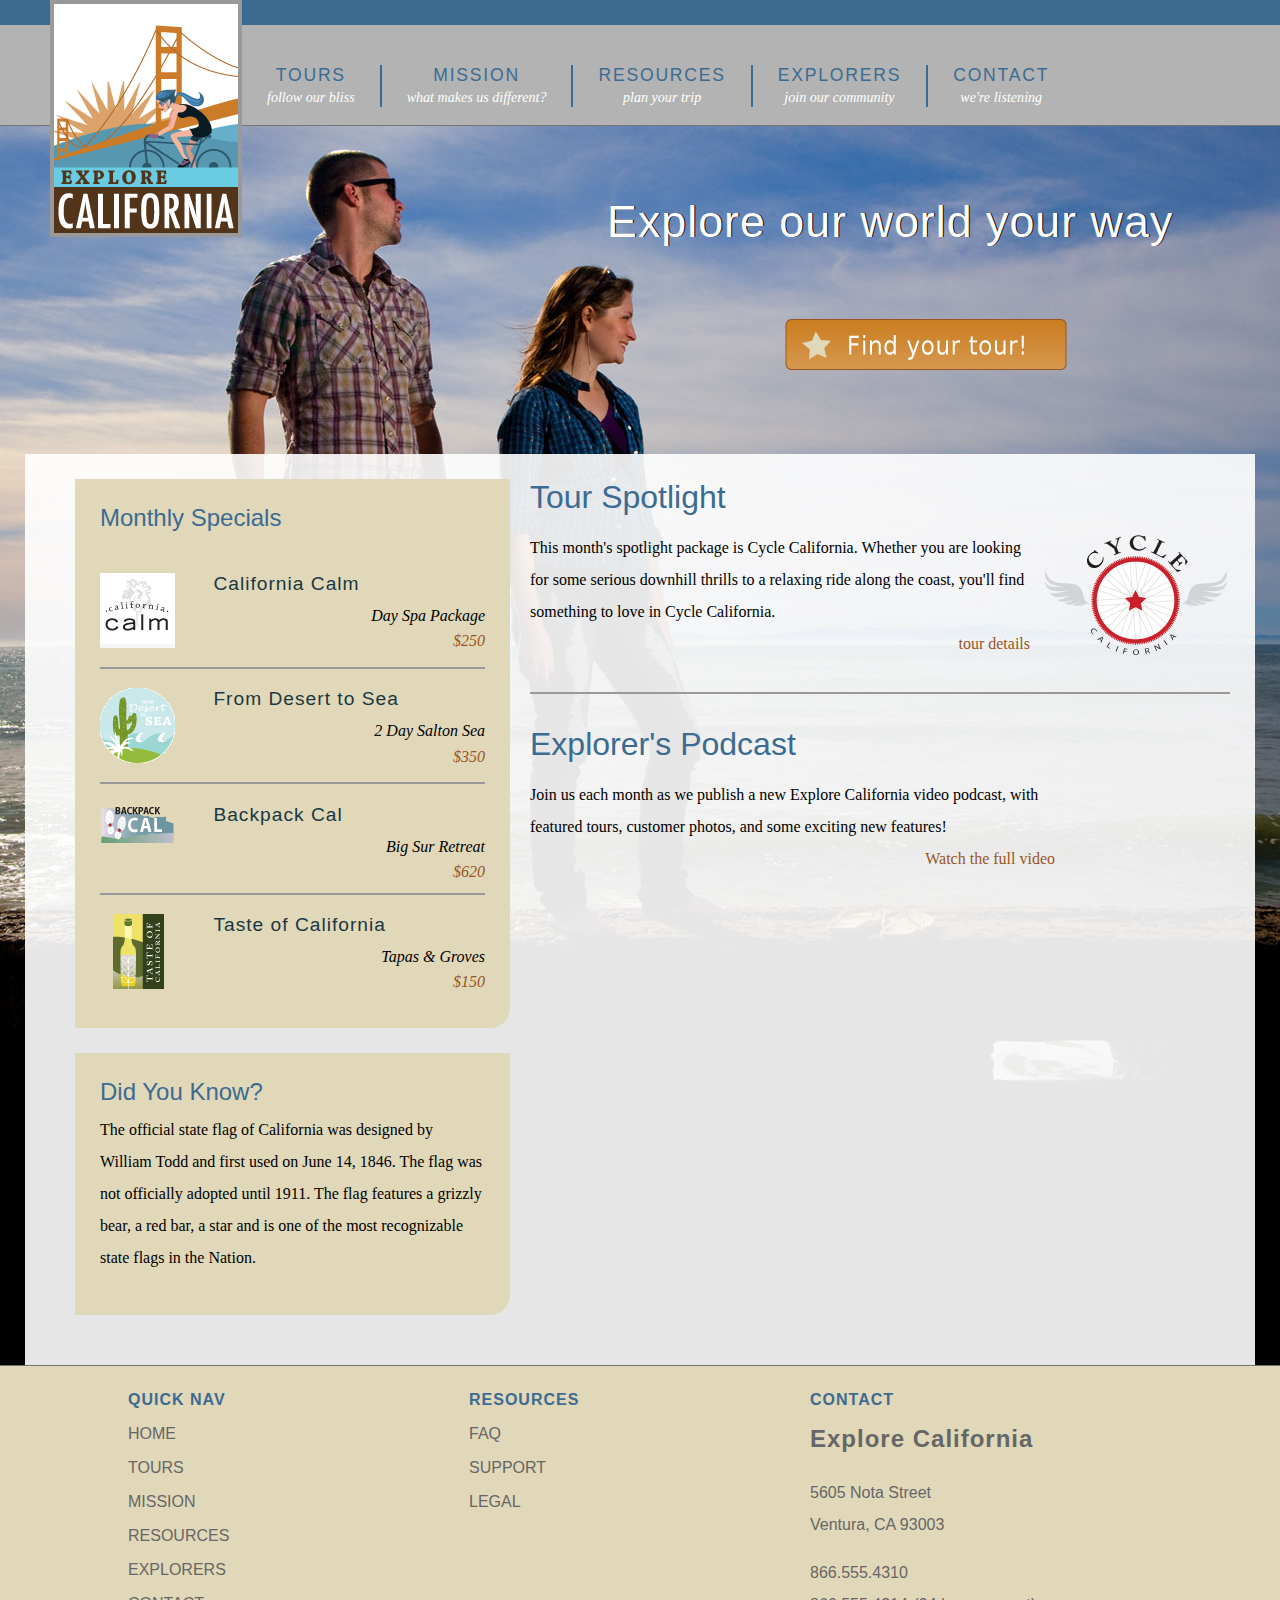
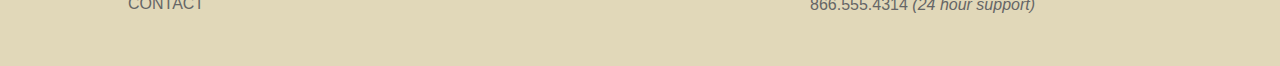
==== index.html @ f0773815 "First commit" ====
<!doctype html>
<html lang="en">
  <head>
    <meta charset="utf-8">
    <title>Welcome to Explore California</title>
    <link href="assets/stylesheets/main.css" rel="stylesheet" type="text/css" media="all">
    <script src="assets/javascripts/jquery-3.4.0.min.js"></script>
    <script src="assets/javascripts/menus.js"></script>
  </head>
  <body id="home">
    <div id="wrapper">

      <div id="mainHeader">
        <a href="index.html" title="home" class="logo">
          <div id="logo">
            <h1>Explore California</h1>
          </div>
        </a>
        <div id="siteNav">
          <h1>Where do you want to go?</h1>
          <ul>
            <li><a href="tours.html" title="Our tours">Tours <br /><span class="tagline">follow our bliss</span></a>
              <ul>
                <li><a href="tours.html" title="Our tours">All Tours</a></li>
                <li><a href="tours.html" title="find tours">Tours by Activity</a></li>
                <li><a href="tours.html" title="find tours">Tours by Region</a></li>
                <li><a href="tours.html" title="find tours">Tour Finder</a></li>
              </ul>
            </li>
            <li><a href="mission.html" title="What we believe">Mission <br /><span class="tagline">what makes us different?</span></a></li>
            <li><a href="resources.html" title="planning resources">Resources <br /><span class="tagline">plan your trip</span></a>
              <ul>
                <li><a href="resources/faq.html" title="Got questions?">Tour FAQs</a></li>
                <li><a href="resources/additional_resources.html" title="additional resources">Tour Information</a></li>
                <li><a href="resources/terms.html" title="terms and conditions">Site Terms</a></li>
              </ul>
            </li>
            <li><a href="explorers.html" title="Our community">Explorers <br /><span class="tagline">join our community</span></a>
              <ul>
                <li><a href="explorers/join.html" title="join our community">Join the Explorers</a></li>
                <li><a href="blog/index.html" title="read our blog!">Read our Blog</a></li>
                <li><a href="explorers/gallery.html" title="contributor photos">Tour Photos</a></li>
                <li><a href="explorers/video.html" title="check out our podcast">Video podcast</a></li>
              </ul>
            </li>
            <li><a href="contact.html" title="contact us">Contact <br /><span class="tagline">we're listening</span></a>
              <ul>
                <li><a href="support.html" title="need help?">Support</a></li>
              </ul>
            </li>
          </ul>
        </div>
      </div>

      <div id="actionCall">
        <h1>Explore our world your way</h1>
        <a href="tours.html" title="Find your tour!"><h2>Find your tour</h2></a>
      </div>

      <div id="contentWrapper">
        <div id="mainContent">
          <div id="mainArticle"> 
            <h1>Tour Spotlight</h1>
            <p class="spotlight">This month's spotlight package is Cycle California. Whether you are looking for some serious downhill thrills to a relaxing ride along the coast, you'll find something to love in Cycle California.<br /> <span class="accent"><a href="tours_cycle.html" title="Cycle California">tour details</a></span></p>
            
            <h1>Explorer's Podcast</h1>
            <p class="videoText">Join us each month as we publish a new Explore California video podcast, with featured tours, customer photos, and some exciting new features!<span class="accent"><a href="explorers/video.html" title="Video Podcast">Watch the full video</a></span></p>
          </div>
        </div>
        
        <div id="secondaryContent">
          <div id="specials" class="callOut">
            <h1>Monthly Specials</h1>
            <h2 class="top"><img src="assets/images/calm_bug.gif" alt="California Calm" width="75" height="75" />California Calm</h2>
            <p>Day Spa Package <br />
              <a href="tours/tour_detail_cycle.html">$250</a></p>
            <h2><img src="assets/images/desert_bug.gif" alt="From desert to sea" width="75" height="75" />From Desert to Sea</h2>
            <p>2 Day Salton Sea <br />
              <a href="tours/tour_detail_cycle.html">$350</a></p>
            <h2><img src="assets/images/backpack_bug.gif" alt="Backpack Cal" width="75" height="41" />Backpack Cal</h2>
            <p>Big Sur Retreat <br />
              <a href="tours/tour_detail_cycle.html">$620</a></p>
            <h2><img src="assets/images/taste_bug.gif" alt="Taste of California" width="75" height="75" />Taste of California</h2>
            <p>Tapas &amp; Groves <br />
              <a href="tours/tour_detail_taste.html">$150</a></p>
          </div>
        
          <div id="trivia" class="callOut">
            <h1>Did You Know?</h1>
            <p>The official state flag of California was designed by William Todd and first used on June 14, 1846. The flag was not officially adopted until 1911. The flag features a grizzly bear, a red bar, a star and is one of the most recognizable state flags in the Nation.</p>
          </div>
        </div>
      </div>
  
      <div id="pageFooter">
        <div id="quickLinks">
          <h1>Quick Nav</h1>
          <ul id="quickNav">
            <li><a href="index.html" title="Our home page">Home</a></li>
            <li><a href="tours.html" title="Explore our tours">Tours</a></li>
            <li><a href="mission.html" title="What we think">Mission</a></li>
            <li><a href="resources.html" title="Guidance and planning">Resources</a></li>
            <li><a href="explorers.html" title="Join our community">Explorers</a></li>
            <li><a href="contact.html" title="Contact and support">Contact</a></li>
          </ul>
        </div>
        <div id="footerResources">
          <h1>Resources</h1>
          <ul id="quickNav">
            <li><a href="resources/faq.html" title="Our home page">FAQ</a></li>
            <li><a href="support.html" title="Need help?">Support</a></li>
            <li><a href="resources/legal.html" title="The fine print">Legal</a></li>
          </ul>
        </div>
        <div id="companyInfo">
          <h1>Contact</h1>
          <h2>Explore California</h2>
          <p>5605 Nota Street<br />
            Ventura, CA 93003</p>
          <p>866.555.4310<br />866.555.4314 <em>(24 hour support)</em></p>
        </div>
      </div>
    </div>
  </body>
</html>
---- assets/stylesheets/main.css ----
@charset "UTF-8";

/*
Stylesheet for Explore California

©2019 LinkedIn Learning
This style sheet may be reused for personal education only
any reuse, educational or otherwise, without the expressed 
consent of LinkedIn Learning is prohibited.
*/

/* -------- color guide ----------
#3c6b92 : main blue
#6acce2 : light blue
#2c566a : teal accent
#193742 : dark blue
#e1d8b9 : sand accent
#cb7d20 : orange accent
#51341a : brown
#995522 : dark orange (used for links or high contrast accents)
#cb202a : red accent (this color does not encode well, use only for small accents)
#896287 : purple
*/

/* to jump to a specific section search for the unique character pair at the front of each TOC section 
  <<<tip, highlight the special character and use the shortcut for Find Selection Cntr/Cmd + Shift + G >> */
  
  /* ----- Style sheet TOC ----------------
      ^1 Global constants
    ^2 Global classes
    ^3 Home page layout
    ^4 Base Layout styles
    ^5 Region detail styles
      ^5a Header
      ^5b Navigation
      ^5c Main Content
        ^5d data tables
        ^5e spotlight region
        ^5f forms
      ^5g Secondary Content
      ^5h Footer
*/


/* ^1 --------------------------- global constants -------------------------*/
/*limited reset*/
html, body, div, h1, h2, h3, h4, h5, h6, p, blockquote, address, span, em, strong, img, ol, ul, li {
  margin: 0;
  padding: 0;
  border: 0;
}

a:link, a:visited {
  color: #952;
  text-decoration: none;
}
a:hover, a:active {
  color: #cb7d20;
  border-bottom: 1px dashed #cb7d20;
}
p + h1 {
  margin-top: 1em;
  padding-top: 1em;
  border-top: 2px solid #999;
}
p {
  font-size: 1em;
  line-height: 2;
  margin: 0 0 1em;
}

body {
  font: 100% Georgia, "Times New Roman", Times, serif;
  background: #3C6B92;
}

/* ^2 ------ global classes -------- */
.clear {
  clear: both;
}
span.accent {
  display: block;
  text-align: right;
}
#mainContent img.articleImage {
  display: block;
  margin: 1em 0;
}
.callOut {
  background: #e1d8b9;
  padding: 25px;
  margin-bottom: 25px;
  border-top-left-radius: 0px;
  border-top-right-radius: 0px;
  border-bottom-right-radius: 20px;
  border-bottom-left-radius: 0px;
  width: 385px;
}
/* ^3 ------------- home page specfic layout styles ----------- */
#home #wrapper {
  background: #000 url(../images/home_page_back.jpg) no-repeat 0 100px;
}
#actionCall {
  height: 328px;
  clear: both;
  border-top: 1px solid #757575;
}
#actionCall h1{
  font: normal 2.8em Helvetica, Arial, sans-serif;
  color: #fff;
  text-shadow: 1px 0px 0px #000;
  margin: 70px 0 0 607px;
  letter-spacing:1px;
}
#actionCall a:link, #actionCall a:visited{
  border: none;
  width: 285px;
  height: 55px;
  background: url(../images/tour_badge.png) no-repeat;
  display:block;
  margin: 70px 0 0 783px;
}
#actionCall a:hover, #actionCall a:active{
  background-position: left bottom;
}
#actionCall h2{
  text-indent:-1000em;
}
#home #contentWrapper{
  margin: 0 25px;
  padding: 25px;
  background: #fff;
  background: rgba(255,255,255, 0.9);
  float: left;
  width: 1180px;
}
#home #mainContent {
  float: right;
  width: 700px;
  padding-right: 0;
  margin-right: 0;
}
#home #secondaryContent {
  float: left;
  width: 400px;
  margin-top: 0;
}
#home #mainContent h1, #home #secondaryContent h1 {
  margin: 1em 0 .5em;
  padding-top: 2em;
  border-top: 2px solid #999;
}
#home #mainContent h1:first-child, #home #secondaryContent h1:first-child {
  border: none;
  padding-top: 0;
  margin: 0 0 .25em;
}
#home #mainContent p + h1 {
  margin-top: 1em;
  padding-top: 1em;
  border-top: 2px solid #999;
}
#home #mainContent p {
  font-size: 1em;
  line-height: 2;
  margin: 1em 0;
}
#home #mainContent p.spotlight{
  padding-right: 200px;
  background: url(../images/cycle_logo.png) no-repeat top right;
}
#home video {
  margin: 1em 0;
}
#home p.videoText {
  width: 525px;
}
/* ^4 --------------------- base layout styles ------------------- */
#wrapper {
   position: relative;
  padding: 0;
  width: 1280px;
  margin: 25px auto 0;
  background: #fff;
  text-align: left;
  z-index: 1; /*fix for IE menu issues*/
}
#mainHeader {
  position: relative;
  float: left;
  z-index: 2; /*fix for IE menu issues*/
}
#mainContent {
  float: right;
  width: 740px;
  margin-right: 25px;
  overflow: hidden;
}
#secondaryContent {
  float: left;
  margin-top: 150px;
  width: 440px;
  padding-left: 25px;
}
#pageFooter {
  background: #e1d8b9;
  clear:both;
  overflow: auto;
  border-top: 1px solid #757575;
  height: 300px;
  width: 100%;
}
/* ^5----------------------- region-detail styles ------------------------ */
/*  header  ^5a*/

#mainHeader a.logo:hover {
  border: none;
}
#mainHeader a.logo{
  width: 192px;
  height: 237px;
  display: block;
  background: url(../images/logo.gif) no-repeat;
  position: absolute;
  top: -25px;
  left: 50px;
  text-indent: -1000em;
  z-index: 2000;
}

/* navigation ^5b*/
#siteNav h1 {
  display: none;
}
#siteNav ul {
  list-style: none;
  padding:0;
  margin:0;
  float: left;
}
#siteNav > ul {
  height: 100px;
  background-color: #b3b3b3;
  width: 1038px; /*add padding-left for total width*/
  padding-left: 242px; /*allow logo to clear*/
}
#siteNav ul > li {
  float: left;
  margin:2.5em 0 0;
  padding: 0;
  position: relative;
}
#siteNav li a:link, #siteNav li a:visited{
  display: block;
  padding: 0 25px;
  border-right: 2px solid #3c6b92;
  font: 1.1em Helvetica, Arial, sans-serif;
  text-transform: uppercase;
  color: #3c6b92;
  text-align: center;
  letter-spacing: .1em;
}
#siteNav li a.current, #siteNav li a.current:hover {
  color: #fff;
  cursor: default;
}
#siteNav li a:hover, #siteNav li a:active{
  color: #fff;
  border-bottom: none;
}
#siteNav li a:link span.tagline, #siteNav li a:visited span.tagline{
  font: italic .8em Georgia, "Times New Roman", Times, serif;
  color: #fff;
  text-transform: none;
  padding-top: .5em;
  letter-spacing: 0;
}
#siteNav li:last-child a{
  border-right: none;
}
#siteNav li ul {
  position: absolute;
  top: 30px;
  left: auto;
  display: none;
  box-shadow: 2px 2px 5px #333;
  border-top-left-radius: 0px;
  border-top-right-radius: 0px;
  border-bottom-right-radius: 10px;
  border-bottom-left-radius: 10px; 
  width: 100%;
  background: #fff;
}
.no-js #siteNav li:hover ul, .no-js #siteNav li ul:hover{
  display: block;
}
#siteNav li ul li {
  float:none;
  padding: 0;
  margin:0;
}
#siteNav li ul a:link, #siteNav li ul a:visited {
  font:normal .7em Helvetica, Arial, sans-serif;
  line-height: 2.5em;
  text-align: center;
  color: #3c6b92;
  padding: 0 1em;
  display:block;
  border-right: none;
  letter-spacing: 0;
  border-bottom: 1px solid #3c6b92;
}
#siteNav li ul a:hover, #siteNav li ul a:active {
  color: #fff;
  background: #3c6b92;
}
/* mainContent ^5c */
#mainContent #contentHeader {
  margin-bottom: 6em;
}
/* keep headlines the same when crumbs are present */
#wrapper #mainContent div.hasCrumbs {
  margin-bottom: 4em;
}
#mainContent #contentHeader h1 {
  font: normal 1.2em Helvetica, Helvetica, Arial, sans-serif;
  padding-bottom: .1em;
  letter-spacing: 1px;
  border-bottom: 2px solid #3c6b92;
  color: #3c6b92;
  margin-top: 1.6em;
}
#mainContent #contentHeader #subLinks {
  display: none;
}
#mainContent h2{
  font: normal 1.4em Helvetica, Helvetica, Arial, sans-serif;
  color: #3c6b92;
  margin: 1em 0 0;
}
#mainContent h3{
  font: bold 1.2em Helvetica, Helvetica, Arial, sans-serif;
  color: #3c6b92;
  margin: 1em 0 0;
}
#mainContent #mainArticle {
  margin-bottom: 50px;
  float: left;
}
#mainContent #mainArticle pre {
  font-family: "Lucida Sans Unicode", "Lucida Grande", sans-serif;
  font-size: .9em;
  padding: 25px;
  background: #eee;
  border: 1px solid #ccc;
  margin-left: 25px;
  border-top-left-radius: 0px;
  border-top-right-radius: 0px;
  border-bottom-right-radius: 20px;
  border-bottom-left-radius: 0px;
  display: block;
}
#mainContent #mainArticle .multiCol {
  column-count: 2;
  column-gap: 25px;
}
#mainContent #mainArticle h1{
  font: normal 2em Helvetica, Arial, sans-serif;
  color: #3c6b92;
  margin: 1.2em 0 .2em;
}
#mainContent #mainArticle #supportOptions h2{
  font: normal 1.4em Helvetica, Arial, sans-serif;
  color: #2c566a;
}
#mainContent #mainArticle h2 span.tourCost {
  font-size: .8em;
  color: #666;
  font-style: italic;
  margin-top: .5em;
  display: block;
  border-bottom: 1px solid #666;
  padding-bottom: .25em;
  margin-bottom: 1em;
}
#mainContent #mainArticle ul {
  list-style: none;
  margin: 1em 0;
  padding: 0;
}
#mainContent #mainArticle ul ul{
  margin: 1.4em 0 1em 0;
}
#mainContent #mainArticle li {
  margin: 0 0 1.2em 2.4em;
  padding: 0 0 0 24px;
  background: url(../images/star_bullet.gif) no-repeat 0 2px;
  font-size: 1em;
  color: #51341a;
}
#mainContent #mainArticle li li{
  font-size: 100%;
  margin-bottom: .7em;
}
#mainContent #mainArticle ul.faqNav{
  column-count: 3;
  column-gap: 16px;
  padding: 0;
  width: 650px;
}
#mainContent #mainArticle ul.faqNav li{
  background: none;
  padding: 0;
  font-size: .8em;
}
#mainContent #mainArticle ul.faqNav a{
  background: #cb7d20;
  padding: 5px;
  font-family: Helvetica, Arial, sans-serif;
  color: #fff;
  width: 100%;
  display: block;
  text-align: center;
}
#mainContent #mainArticle ul.faqNav a:hover{
  background: #952;
  border: none;
}
#mainContent div.tourDescription {
  border-top: 2px solid #2c566a;
  float: left;
  clear: left;
  padding: 10px 0;
  margin-bottom: 15px;
}
#mainContent .tourDescription h2 {
  font-size: 1.6em;
  color: #193742;
  font-weight: bold;
  margin-bottom: .5em;
  clear: right;
}
#mainContent .tourDescription h3.price {
  font-size: 1.2em;
  font-family: Georgia, "Times New Roman", Times, serif;
  color: #666;
  font-weight: normal;
  font-style: italic;
  text-align: right;
  clear: right;
  margin: -1.6em 0 1em;
}
#mainContent .tourDescription p {
  font-size: .9em;
  line-height: 2;
}
#mainContent .tourDescription span.option {
  font-weight: bold;
  text-align: right;
  display:block;
}
#mainContent .tourDescription img {
  float: left;
  padding: 10px 10px 10px 0;
}
#mainContent .tourDescription a.more {
  display:block;
  float: right;
  width: 95px;
  height: 30px;
  background: url(../images/more_bug.gif) no-repeat left top;
  text-indent: -1000em;
  margin: 15px 0 0 15px;
}
#mainContent a.book {
  display:block;
  float: right;
  width: 95px;
  height: 30px;
  background: url(../images/book_bug.gif) no-repeat left top;
  text-indent: -1000em;
  margin: 15px 0 0 15px;
}
#mainContent a.detail {
  float: left;
}
#mainContent .tourDescription a.more:hover,#mainContent a.book:hover{
  background-position: right top;
  border: none;
}
#mainContent #mainArticle dl.faq {
  margin-bottom: 1em;
  padding-bottom: 1em;
  border-bottom: 1px solid #999;
}
#mainContent #mainArticle dl.faq dt {
  font: normal bold .9em Helvetica, Arial, sans-serif;
  padding: 0;
  margin: 1em 0 .5em;
  color: #333;
  letter-spacing: 1px;
}
#mainContent #mainArticle dl.faq dd {
  font-size: .9em;
  line-height: 1.4;
  color: #333;
  text-align: justify;
  margin: 0;
  padding: 0 0 0 2em;
}
#mainContent #mainArticle p a.top {
  text-align: right;
  padding-left: 30px;
  background: url(../images/return_top.gif) no-repeat;
  line-height: 20px;
  float: right;
}
#mainContent #mainArticle p a.top:hover {
  border: none;
  color: #333;
}
/* data tables ^5d */
/*simple tables*/
#mainContent table.simple {
  width: 90%;
  background: #c3cebc;
  border: none;
  margin: 1em 0 1em;
  border: 1px solid #666;
  border-collapse: collapse;
}
#mainContent table.small {
  width: 60%;
  border: none;
  margin: 1em 0 1em;
}
#mainContent table.simple thead{
  background: #555;
  border-bottom: 1px solid #000;
}
#mainContent table.simple thead th{
  font-size: .8em;
  font-weight: normal;
  text-align: left;
  padding: 0 10px;
  line-height: 2.6em;
  color: #fff;
}
#mainContent table.simple caption {
  text-transform: uppercase;
  font-weight: bold;
  font-size: 1.2em;
  text-align: left;
  font-family: Helvetica, Arial, sans-serif;
}
#mainContent table.simple caption time {
  font-size: .6em;
  font-style: italic;
  text-align: right;
  text-transform: lowercase;
  position: relative;
  right: 0;
  top: -1.4em;
  display: block;
}

#mainContent table.simple th, #mainContent table.simple td {
  font-family: Helvetica, Helvetica, Arial, sans-serif;
  font-size: .8em;
  padding-left: 1em;
  text-align: left;
  line-height: 3;
}
#mainContent table.simple td {
  border: 1px solid #666;
}
#mainContent table.small td {
  border: none;
}
#mainContent table.simple tr:nth-child(odd) {
  background: #e1d8b9;
}
/*complex tables*/
#mainContent table.complex {
  width: 95%;
  margin: 1em auto 1em;
  font-family: Helvetica, Helvetica, Arial, sans-serif;
  font-size: 0.9em;
  border-collapse: collapse;
  border: 1px solid #333;
  background: #e1d8b9;
}
#mainContent table.complex caption {
  text-transform: uppercase;
  font-weight: bold;
  font-size: 1.2em;
  text-align: left;
  font-family: Helvetica, Arial, sans-serif;
}
#mainContent table.complex th{
  font-size: 1em;
  font-weight: normal;
  text-align: left;
  padding: 0 10px;
  line-height: 2.6em;
  color: #FFF;
  background: #555;
  border-bottom: 1px solid #000;
}
#mainContent table.complex thead {
  background: url(../images/thead_back.gif) repeat-x left top;
  height: 40px;
}
#mainContent table.complex thead th {
  background: none;
  color: #000;
  text-align:left;
  border: 1px solid #333;
}
#mainContent table.complex td {
  padding: 0 10px;
  border: 1px solid #333;
  font-size: .8em;
}

#mainContent #trailType, #mainContent #trailPath, #mainContent #trailRating {
  background: #fff;
}
/* form styling ^5f */
#mainContent #mainArticle form p {
  color: #193742;
  margin: 0 0 20px 20px;
}
#mainContent #mainArticle form p.subHead {
  margin: 0 0 0 20px;
  clear: both;
}
#mainContent #mainArticle form label.subHead {
  display: block;
  float: none;
  margin: 0;
  width: auto;
}
#mainContent form {
  font: normal .9em Arial, Helvetica, sans-serif;
  color: #193742;
}
#mainContent fieldset {
  padding: 40px 20px 20px 20px;
  margin: 0 0 2em;
  background-color: #e1d8b9;
  width: 650px;
  border: none;
  position: relative;
  border-top-left-radius: 20px;
  border-top-right-radius: 0px;
  border-bottom-right-radius: 0px;
  border-bottom-left-radius: 0px;
}
#mainContent fieldset legend {
  padding: 0;
  margin: 0;
  color: #51341a;
}
#mainContent legend strong {
  position: absolute;
  margin-left: 20px;
  margin-top: 10px;
  font-size: 1.2em;
}
#mainContent input[type="text"], #mainContent input[type="email"],#mainContent input[type="password"],#mainContent input[type="tel"],#mainContent input[type="url"]{
  width: 350px;
  padding-right: 25px;
}
#mainContent textarea {
  width: 500px;
  height: 150px;
}
#mainContent form label{
  width: 80px;
  float: left;
  clear: left;
  margin-right: .50em;
}
#mainContent form label.inline {
  width: auto;
  float: none;
}

#mainContent #mainArticle form ol{
  list-style:none;
  margin: 0;
  padding: 0;
}
#mainContent #mainArticle form li {
  background: none;
  margin: 0;
  padding: 0;
}
#mainContent form input[required]{
  border-right: 4px solid #cb202a;
}
/*contact form*/
#mainContent form#frmContact .col1 {
  float: left;
  padding-left: 20px;
  margin-right: 20px;
  width: 160px;
  margin-bottom: 1em;
}
#mainContent form#frmContact .col2, #mainContent form#frmContact .col3 {
  float: left;
  margin-right: 20px;
  width: 170px;
}
#mainContent form#frmContact div p {
  margin: 0 0 .5em 0;
}
#mainContent form#frmContact div label {
  font-size: .9em;
  display: inline;
  float: none;
}
/* secondaryContent ^5g */
#secondaryContent h1 {
  font: normal 1.5em Helvetica, Arial, sans-serif;
  font-weight: normal;
  color: #3c6b92;
  padding-bottom: .1em;
  margin-bottom: 1em;
  border-bottom: 2px solid #3c6b92;
}
#secondaryContent #specials h2 {
  font-size: 1.2em;
  font-family: Helvetica, Arial, sans-serif;
  color: #193742;
  margin-bottom: 0;
  border-top: 2px solid #999;
  padding-top: 1em;
  font-weight: normal;
  clear: both;
  letter-spacing:1px;
}
#secondaryContent #specials h2.top {
  border:none;
  margin-top: 1em;
}
#secondaryContent #specials p {
  font-style: italic;
  text-align: right;
  margin: .5em 0;
  line-height: 1.6;
}
#secondaryContent #specials img {
  float: left;
  padding-bottom: 1em;
  padding-right: 2em;
}
/* footer region ^5h */  
#pageFooter div {
  float: left;
  width: 341px;
  padding-top: 25px;
}
#pageFooter div:first-child {
  margin-left: 128px;
}
#pageFooter div h1{
  font-family: Helvetica, Arial, sans-serif;
  font-size: 1em;
  letter-spacing:1px;
  color: #3c6b92;
  text-transform: uppercase;
  margin-bottom: 1em;
}
#pageFooter div h2{
  font-family: Helvetica, Arial, sans-serif;
  font-size: 1.5em;
  letter-spacing:1px;
  color: #666;
  margin-bottom: 1em;
}
#pageFooter div p{
  font-family: Helvetica, Arial, sans-serif;
  font-size: 1em;
  margin-bottom: 1em;
  color: #666;
}
#pageFooter div ul{
  list-style: none;
  margin: 0;
  padding:0;
}
#pageFooter div li {
  margin-bottom: 1em;
}
#pageFooter div li a:link, #pageFooter div li a:visited {
  font-family: Helvetica, Arial, sans-serif;
  text-transform: uppercase;
  color: #666;
}
#pageFooter div li a:hover, #pageFooter div li a:active {
  color: #fff;
  border: none;
}
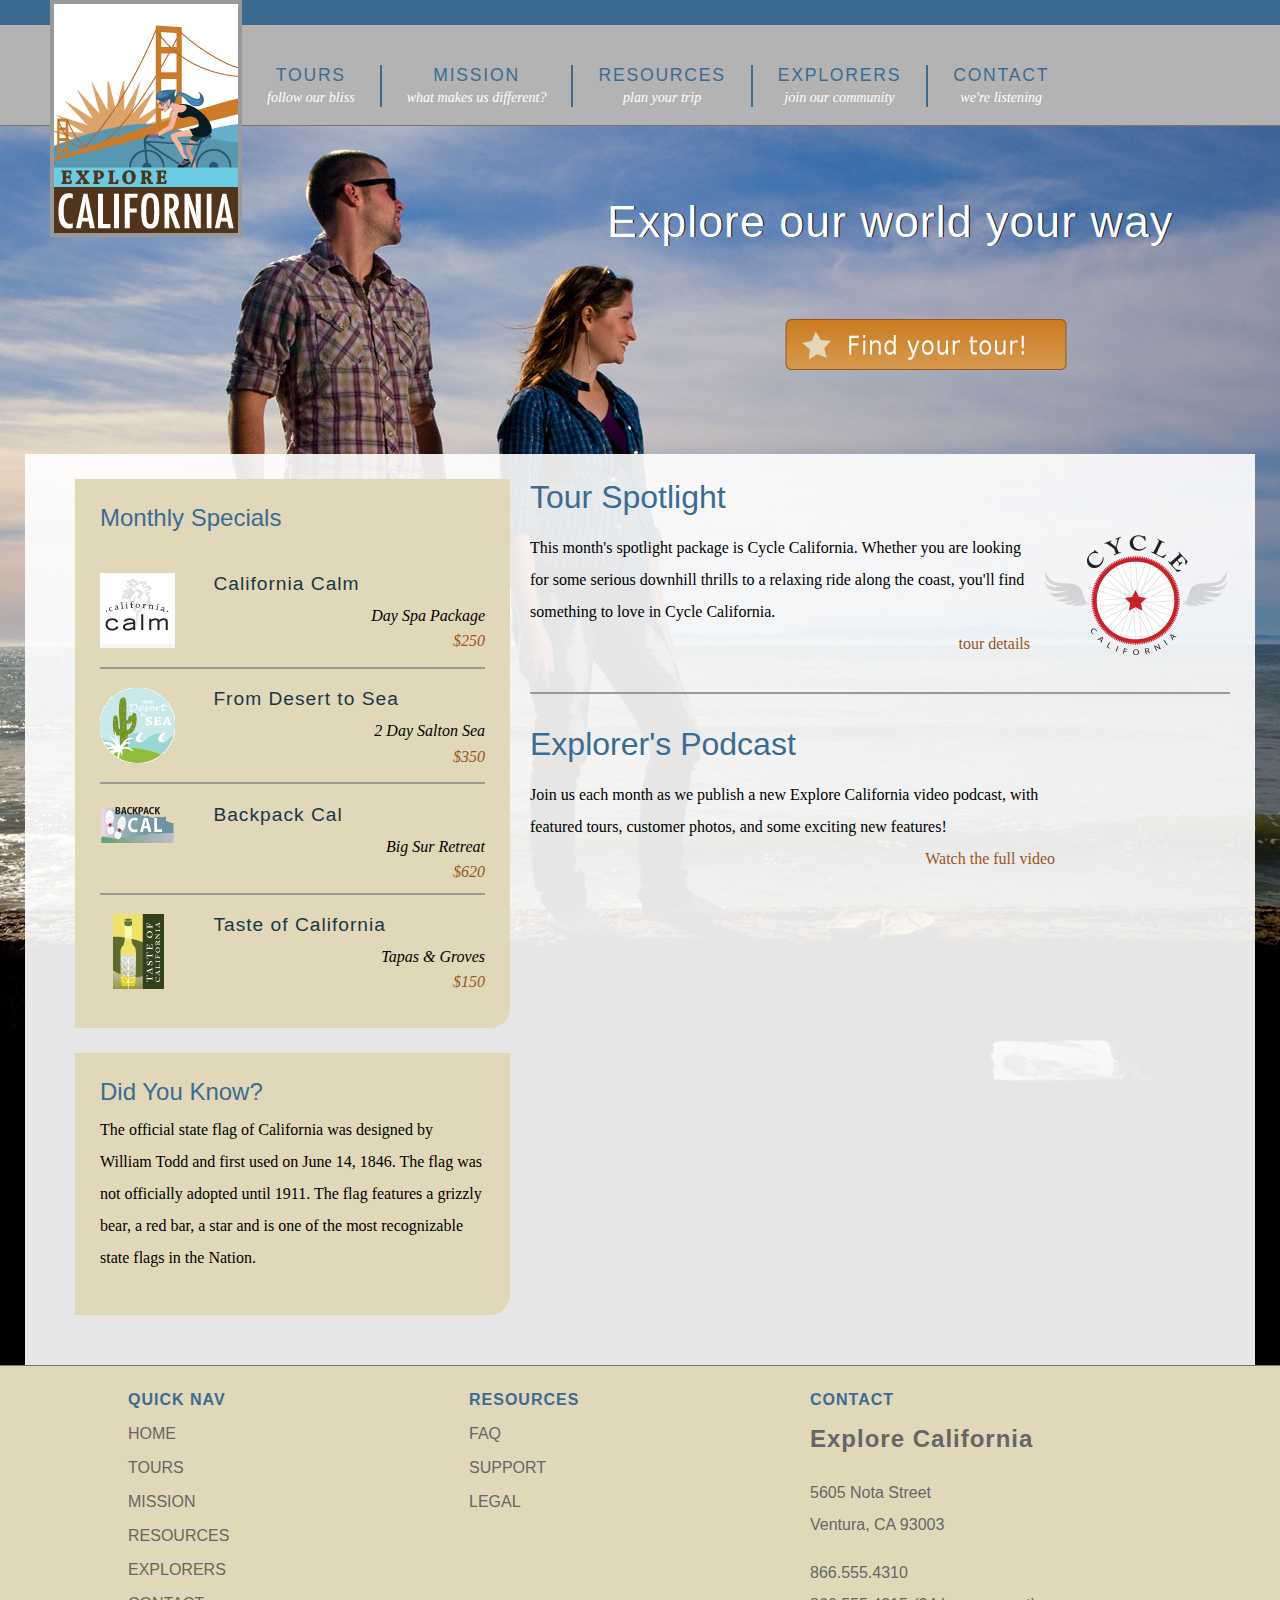
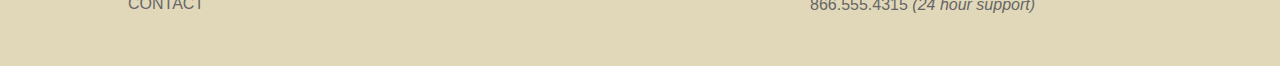
==== commit fd57948f: "pushing with out stacking" ====
--- a/index.html
+++ b/index.html
@@ -117,7 +117,7 @@
           <h2>Explore California</h2>
           <p>5605 Nota Street<br />
             Ventura, CA 93003</p>
-          <p>866.555.4310<br />866.555.4314 <em>(24 hour support)</em></p>
+          <p>866.555.4310<br />866.555.4315 <em>(24 hour support)</em></p>
         </div>
       </div>
     </div>
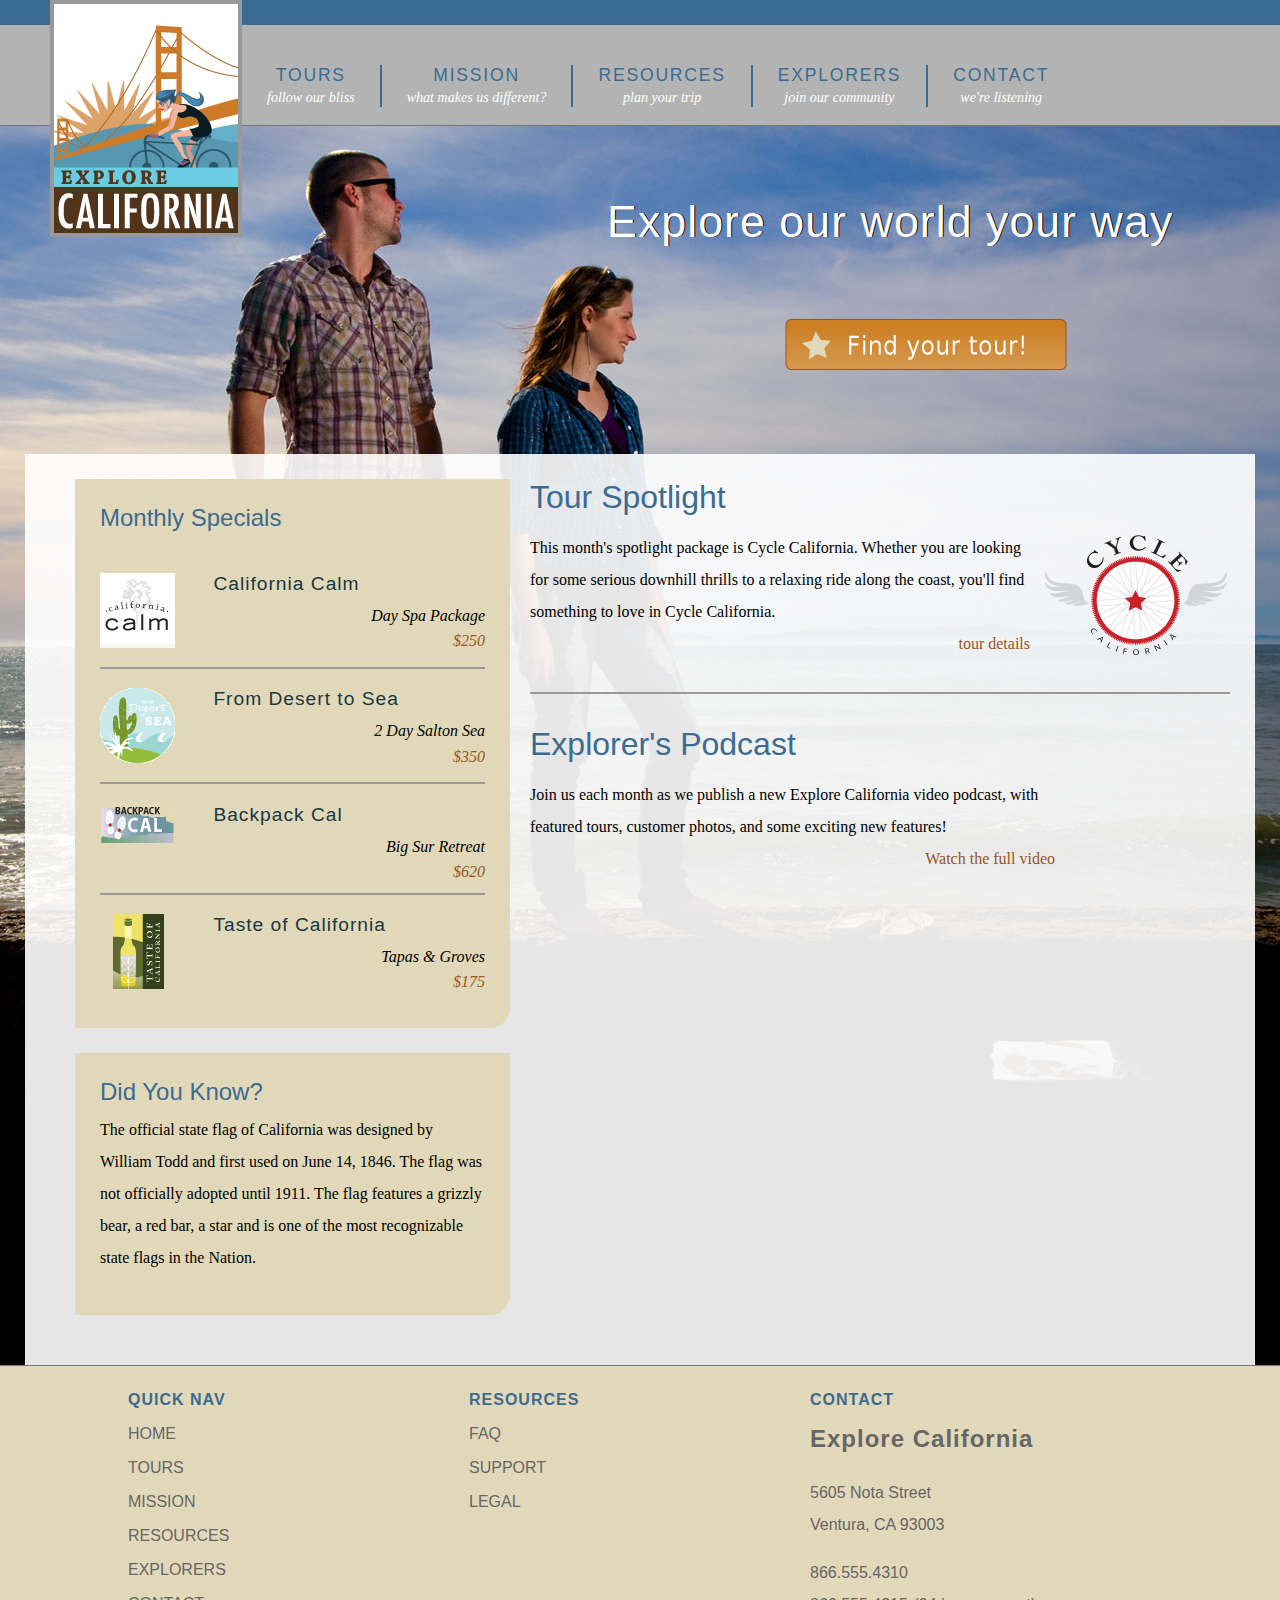
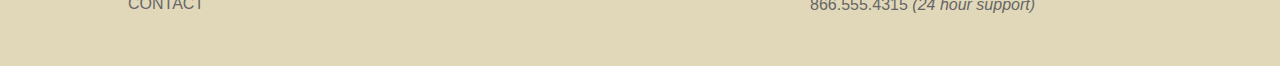
==== commit 889b1680: "commiting 2nd part video" ====
--- a/index.html
+++ b/index.html
@@ -82,7 +82,7 @@
               <a href="tours/tour_detail_cycle.html">$620</a></p>
             <h2><img src="assets/images/taste_bug.gif" alt="Taste of California" width="75" height="75" />Taste of California</h2>
             <p>Tapas &amp; Groves <br />
-              <a href="tours/tour_detail_taste.html">$150</a></p>
+              <a href="tours/tour_detail_taste.html">$175</a></p>
           </div>
         
           <div id="trivia" class="callOut">
--- a/assets/stylesheets/main.css
+++ b/assets/stylesheets/main.css
@@ -198,7 +198,7 @@
 }
 #secondaryContent {
   float: left;
-  margin-top: 150px;
+  margin-top: 175px;
   width: 440px;
   padding-left: 25px;
 }
@@ -674,7 +674,7 @@
 }
 #mainContent textarea {
   width: 500px;
-  height: 150px;
+  height: 175px;
 }
 #mainContent form label{
   width: 80px;
